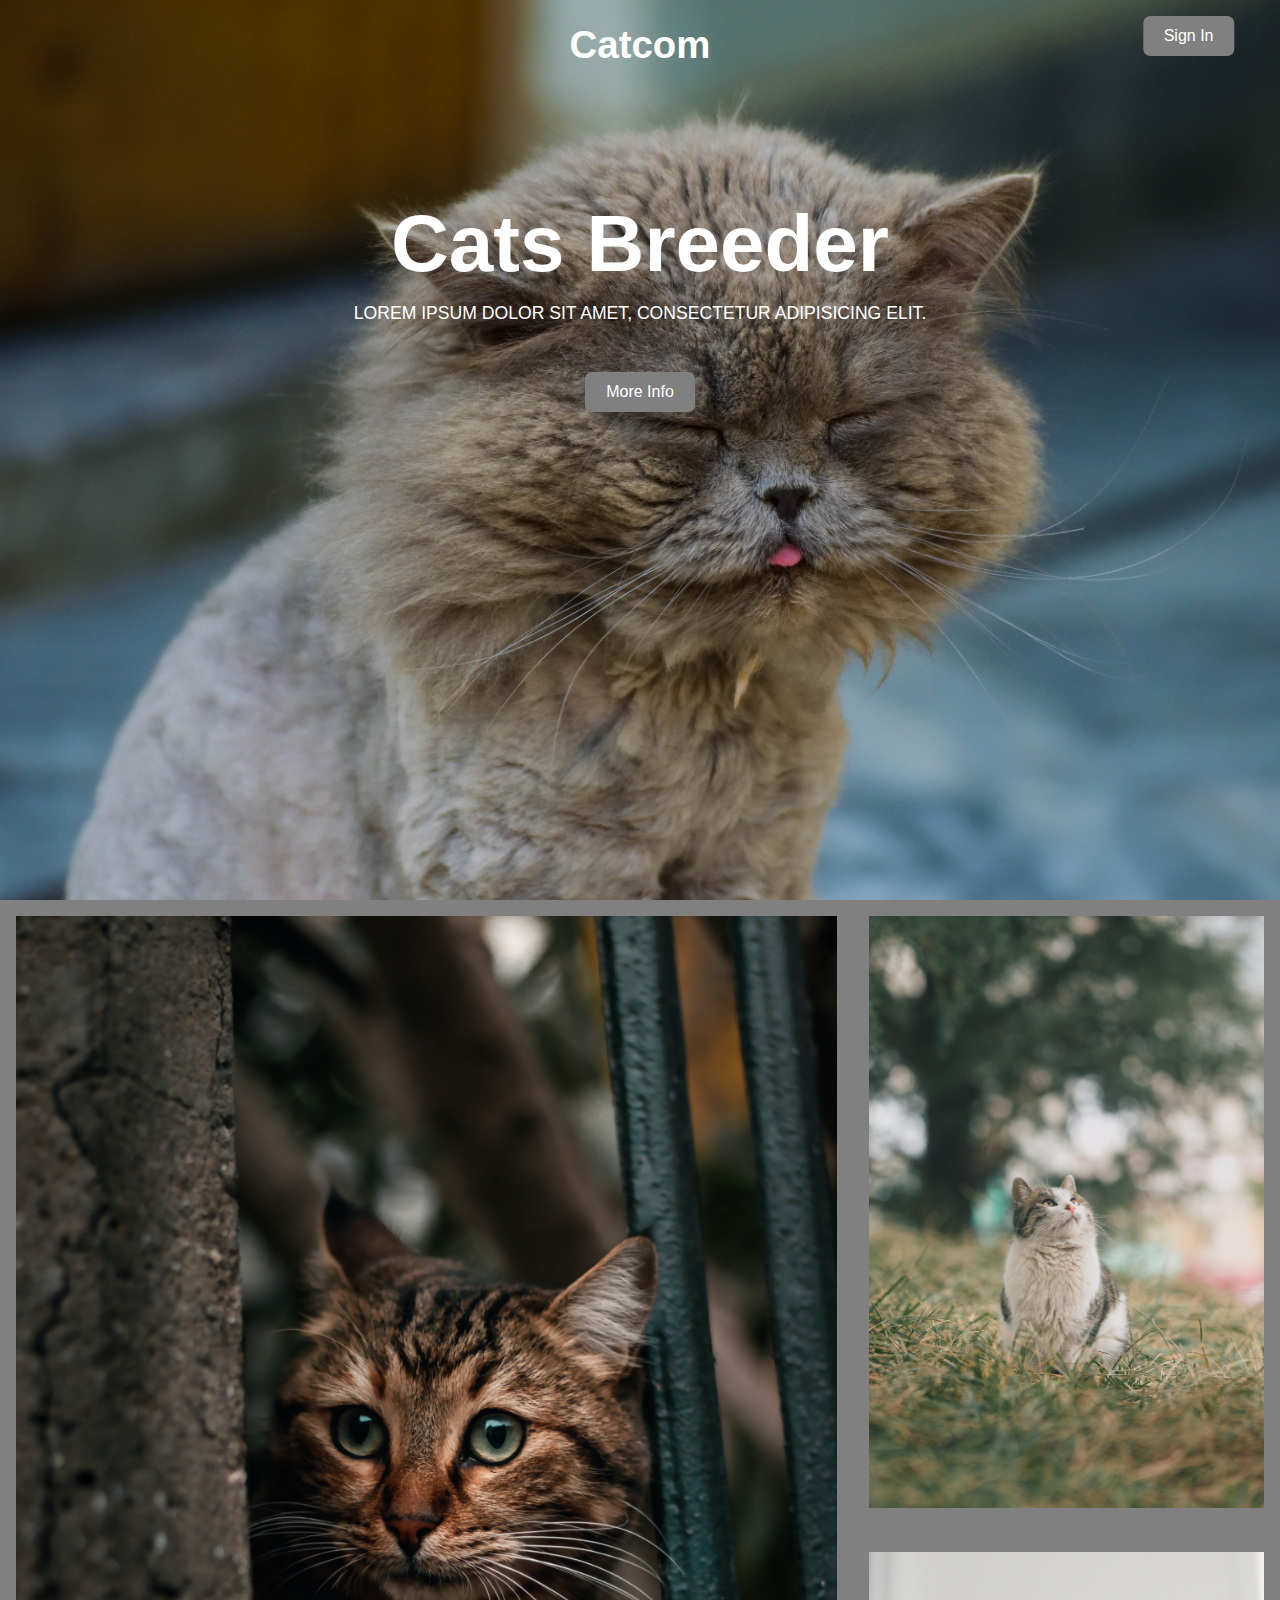
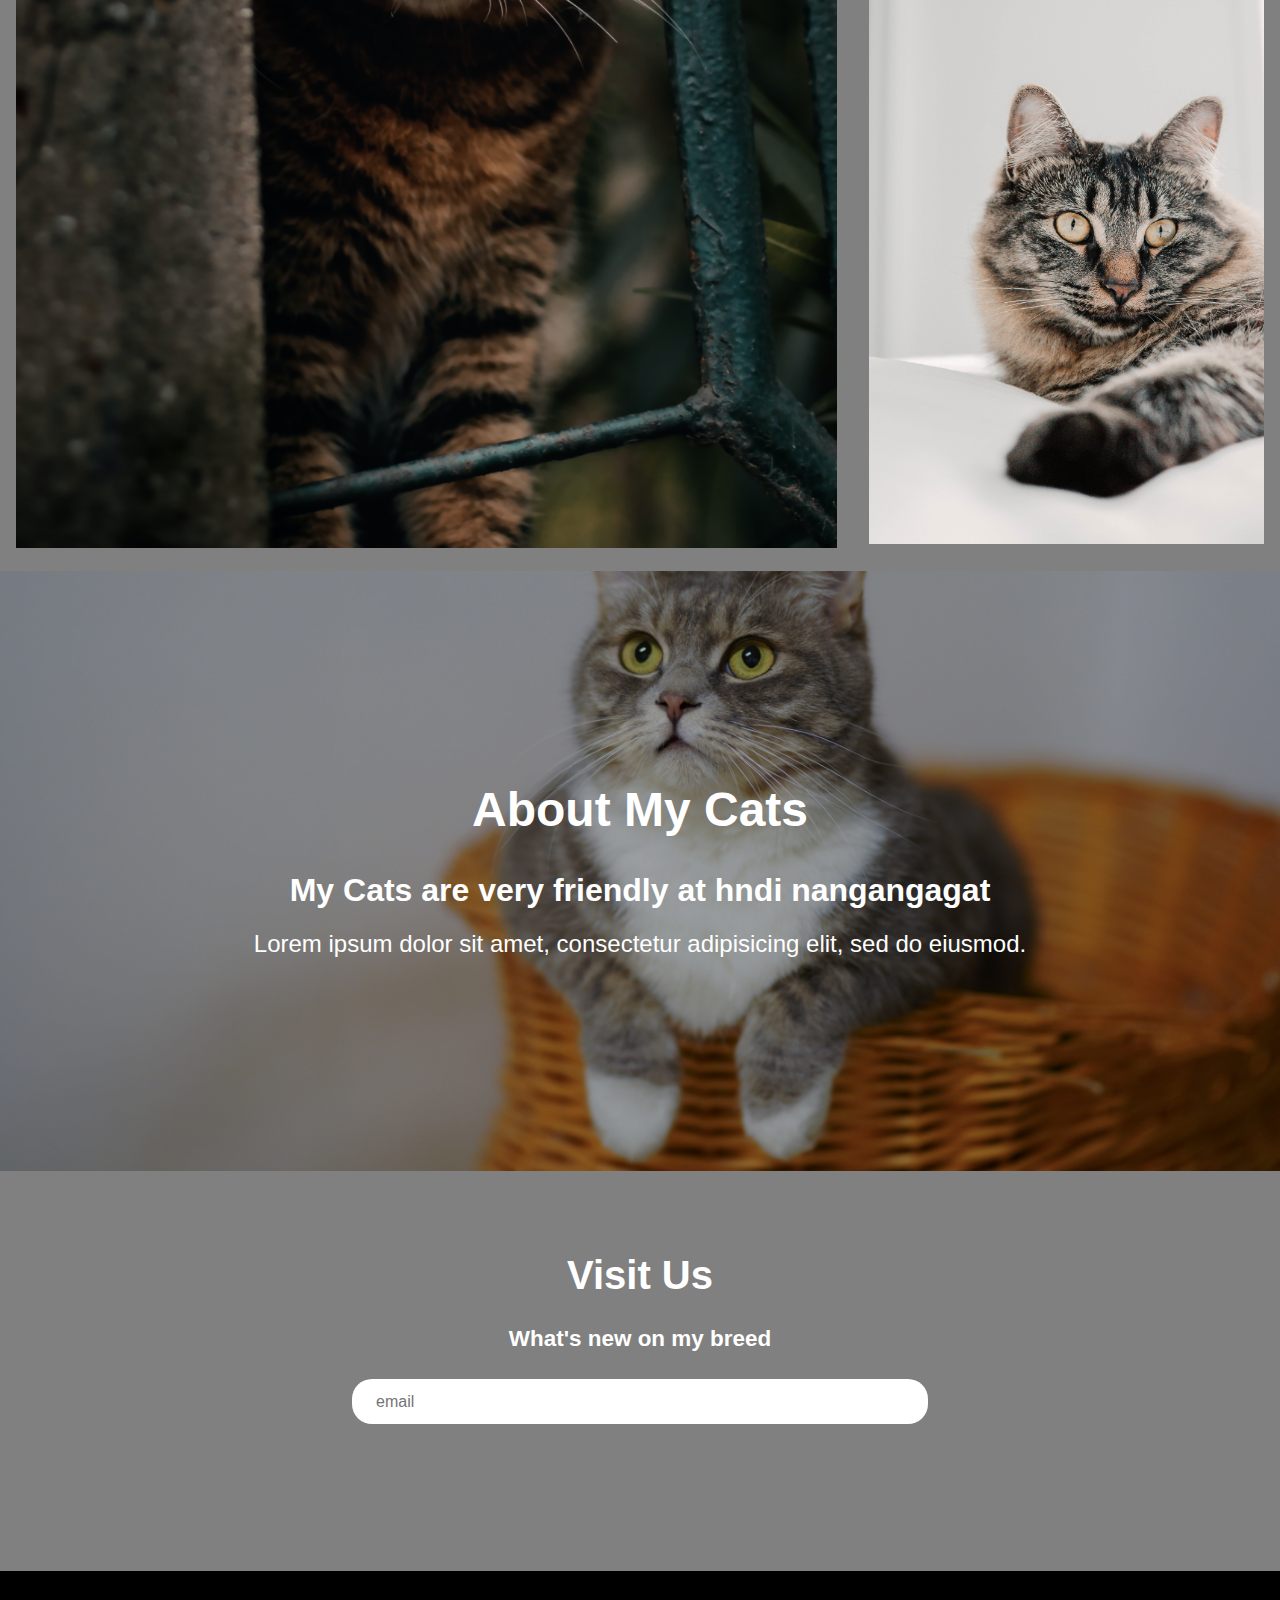
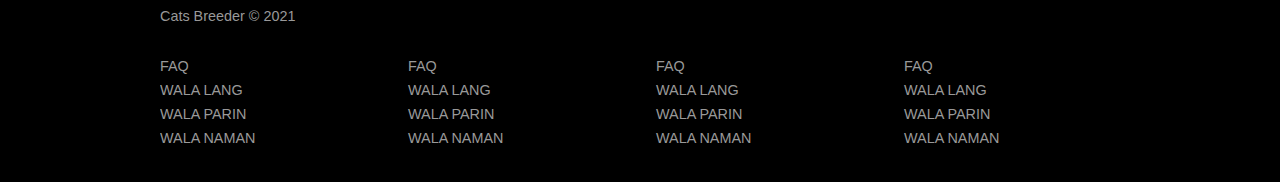
==== index.html @ f8962c0c "Add files via upload" ====
<!DOCTYPE html>
<html>
<head>
	<title>landing Page</title>
	<meta charset="utf-8">
	<meta name="viewport" content="width=device-width, initial-scale=1.0">
	<link rel="stylesheet" type="text/css" href="style.css">
</head>
<body>
	<header class="main-header">
		<div class="header">
			<h1 class="logo">Catcom</h1>
			<a href="#" class="btn">Sign In</a>
			
		</div>

		<div class="header2">
			<h1>Cats Breeder</h1>
			<p>Lorem ipsum dolor sit amet, consectetur adipisicing elit.</p>
			<a href="#about" class="btn">
				More Info
			</a>
			
		</div>
		
	</header>

	<section class="gallery">
		<div class="gal-container">
			<a href="#">
				<div class="img-container">
					<img src="img/cat1.jpg" alt="cat1">
					<p class="text">Lorem ipsum dolor sit amet, consectetur adipisicing elit.</p>
				</div>
			</a>
			<a href="#">
				<div class="img-container">
					<img src="img/cat2.jpg" alt="cat2">
					<p class="text">Lorem ipsum dolor sit amet, consectetur adipisicing elit.</p>
				</div>
			</a>
			<a href="#">
				<div class="img-container">
					<img src="img/cat5.jpg" alt="cat5">
					<p class="text">Lorem ipsum dolor sit amet, consectetur adipisicing elit.</p>
				</div>
			</a>
		</div>
		
	</section>
	<section class="about-section" id="about">
		<div class="overlay">
			<div class="about-section-inner">
				<h3>About My Cats</h3>
				<h2>My Cats are very friendly at hndi nangangagat</h2>
				<p>Lorem ipsum dolor sit amet, consectetur adipisicing elit, sed do eiusmod.</p>
			</div>
		</div>
	</section>

	<section class="news">
		<div class="news-inner">
			<h2>Visit Us</h2>
			<h3>What's new on my breed</h3>
			<div class="email-form">
				<span>
					<input type="email" name="email" id="email" size="40" class="form-control" placeholder="email">
					
				</span>
				
				
			</div>
		</div>
		
	</section>

	<footer class="footer">
		<p>Cats Breeder &copy 2021</p>

		<div class="footer-col">
			<ul>
				<li><a href="#">FAQ</a></li>
				<li><a href="#">WALA LANG</a></li>
				<li><a href="#">WALA PARIN</a></li>
				<li><a href="#">WALA NAMAN</a></li>
			</ul>
			
			<ul>
				<li><a href="#">FAQ</a></li>
				<li><a href="#">WALA LANG</a></li>
				<li><a href="#">WALA PARIN</a></li>
				<li><a href="#">WALA NAMAN</a></li>
			</ul>

			<ul>
				<li><a href="#">FAQ</a></li>
				<li><a href="#">WALA LANG</a></li>
				<li><a href="#">WALA PARIN</a></li>
				<li><a href="#">WALA NAMAN</a></li>
			</ul>

			<ul>
				<li><a href="#">FAQ</a></li>
				<li><a href="#">WALA LANG</a></li>
				<li><a href="#">WALA PARIN</a></li>
				<li><a href="#">WALA NAMAN</a></li>
			</ul>
		</div>
	</footer>

</body>
</html>
---- style.css ----
*{
	margin: 0;
	padding: 0;
	box-sizing: border-box;
}
html {
	scroll-behavior: smooth;
}

body {
	font-family: arial;
	background: black;
	color: white;
	font-size: 1.2rem;
	line-height: 1.7rem;

}
h1,h2,h3{
	line-height: 3rem;
}
a {
	text-decoration: none;
}
ul {
	list-style: none;
}

img {
	width: 100%;
}

.main-header{
	width: 100%;
	height: 100vh;
	position:relative;
	background:  url(img/muni.jpg) no-repeat center/cover;
}

.header {
	position: relative;
	height: 90px;
	z-index: 2;
}

.header .logo{
	position: absolute;
	top: 50%;
	left: 50%;
	transform: translate(-50%, -50%);

}
.header a{
	position: absolute;
	top: 40%;
	right: 0%;
	transform: translate(-50%, -50%);

}

.header2 {
	position: relative;
	margin: auto;
	display: flex;
	flex-direction: column;
	justify-content: center;
	align-items: center;
	text-align: center;
	margin-top: 9rem;
	z-index: 2;
}

.header2 h1{
	font-weight: 700;
	font-size: 5rem;
	line-height: 1.3rem;
	margin: 0 0 2rem;
}

.header2 p{
	text-transform: uppercase;
	font-weight: 400;
	font-size: 1.1rem;
	line-height: 1.3rem;
	margin: 1rem 2rem;
}
.header2 a{
		margin-top: 2rem;
}



.btn {
	display: inline-block;
	background: grey;
	color: white;
	padding: 0.4rem 1.3rem;
	font-size: 1rem;
	text-align: center;
	border-radius: 7px;

}
.btn:hover{
	background: black;
	color: white;
}

section.gallery {
	background: grey;
	width:100%;
}

section.gallery .gal-container {
	display:grid;
	justify-content: center;
	grid-template-columns: 4fr 1fr 1fr;
	grid-template-rows: auto;
    grid-template-areas:
    'box1 box2 box2'
	'box1 box3 box3';
}

section.gallery .gal-container a:first-child{
	grid-area: box1;
	padding: 1rem;

}

section.gallery .gal-container a:nth-child(2){
	grid-area: box2;
	padding: 1rem;

}

section.gallery .gal-container a:last-child{
	grid-area: box3;
	padding: 1rem;

}
.img-container  {
	position: relative;
	display: inline-block;

}

.img-container .text {
	opacity: 0;
	color: white;
	position: absolute;
	display: flex;
	justify-content: center;
	align-items: center;
	text-align: center;
	top: 0;
	left: 0;
	height: 100%;
	width: 100%;
	background: rgba(0,0,0,0.5);
	transition: all .3s ease-in-out;

}

.text:hover{
	opacity: 1;
}

.overlay {
	position: absolute;
	top: 0;
	left:0;
	height: 100%;
	width: 100%;
	background-color: rgba(0,0,0,0.3);
}

.about-section {
	position: relative;
	background: url(img/cat17.jpg) no-repeat bottom center/cover;
	height: 600px;

}
.about-section-inner {
	height: 100%;
	display:flex;
	flex-direction: column;
	align-items: center;
	justify-content: center;
	text-align: center;
	margin: auto;
	max-width: 860px;
	padding: 5rem 0;
}

.about-section-inner h3{
	font-size: 3rem;
}

.about-section-inner h2{
	font-size: 2rem;
	line-height: 5rem;
	margin-top: 1rem;
}


.about-section-inner p{
	font-size: 1.5rem;

}

.news{
	width: 100%;
	height: 400px;
	background: grey;
}

.news-inner {
	display: flex;
	flex-direction: column;
	justify-content: center;
	align-items: center;
	padding: 5%;
}

.news-inner h2{
	font-size: 2.5rem;
	margin: 1rem;
}

.email-form {
	width:50%;
	background-color: white;
	position: relative;
	border-radius: 20px;
	line-height: 0;
	margin-top: 1rem;


}
.email-form .form-control{
	display:inline-block;
	border: 0;
	outline: 0;
	font-size: 1rem;
	color: #ddd;
	background-color: transparent;
	margin: 0;
	padding: 0 3rem 0 1.5rem;
	width: 100%;
	height: 45px;
	border-radius: 20px;

}

.footer{
	max-width: 75%;
	margin: 2rem auto;
	overflow: auto;

}

.footer, .footer a{
	color: #999;
	font-size: 0.9rem;
}
.footer p{
	margin-bottom: 1.5rem;
	
}

.footer .footer-col{
	display: grid;
	grid-template-columns: repeat(4, 1fr);
	grid-gap: 2rem;


}

.footer li{
	line-height: 1.5rem;

}

@media (max-width: 700px){

	.header a{
		top:90%;
		right: 19%;
		transform: translate(-80%, -30%);
	}
	.header2 {
		margin-top: 25%;
	}

	.header2 h1 {
		font-size: 4.5rem;
		line-height: 4rem;
	}

	.header2 p {
		font-size: 1.4rem;
		line-height: 1.6rem;
	}

	section.gallery .gal-container {
		grid-template-columns: 1fr;

		grid-template-areas: "box1"
		"box2"
		"box3"


	}

	.about-section-inner h2 {
		font-size: 1.5rem;
	}

	.footer .footer-col {
		grid-template-columns: repeat(2, 1fr);
	}
}
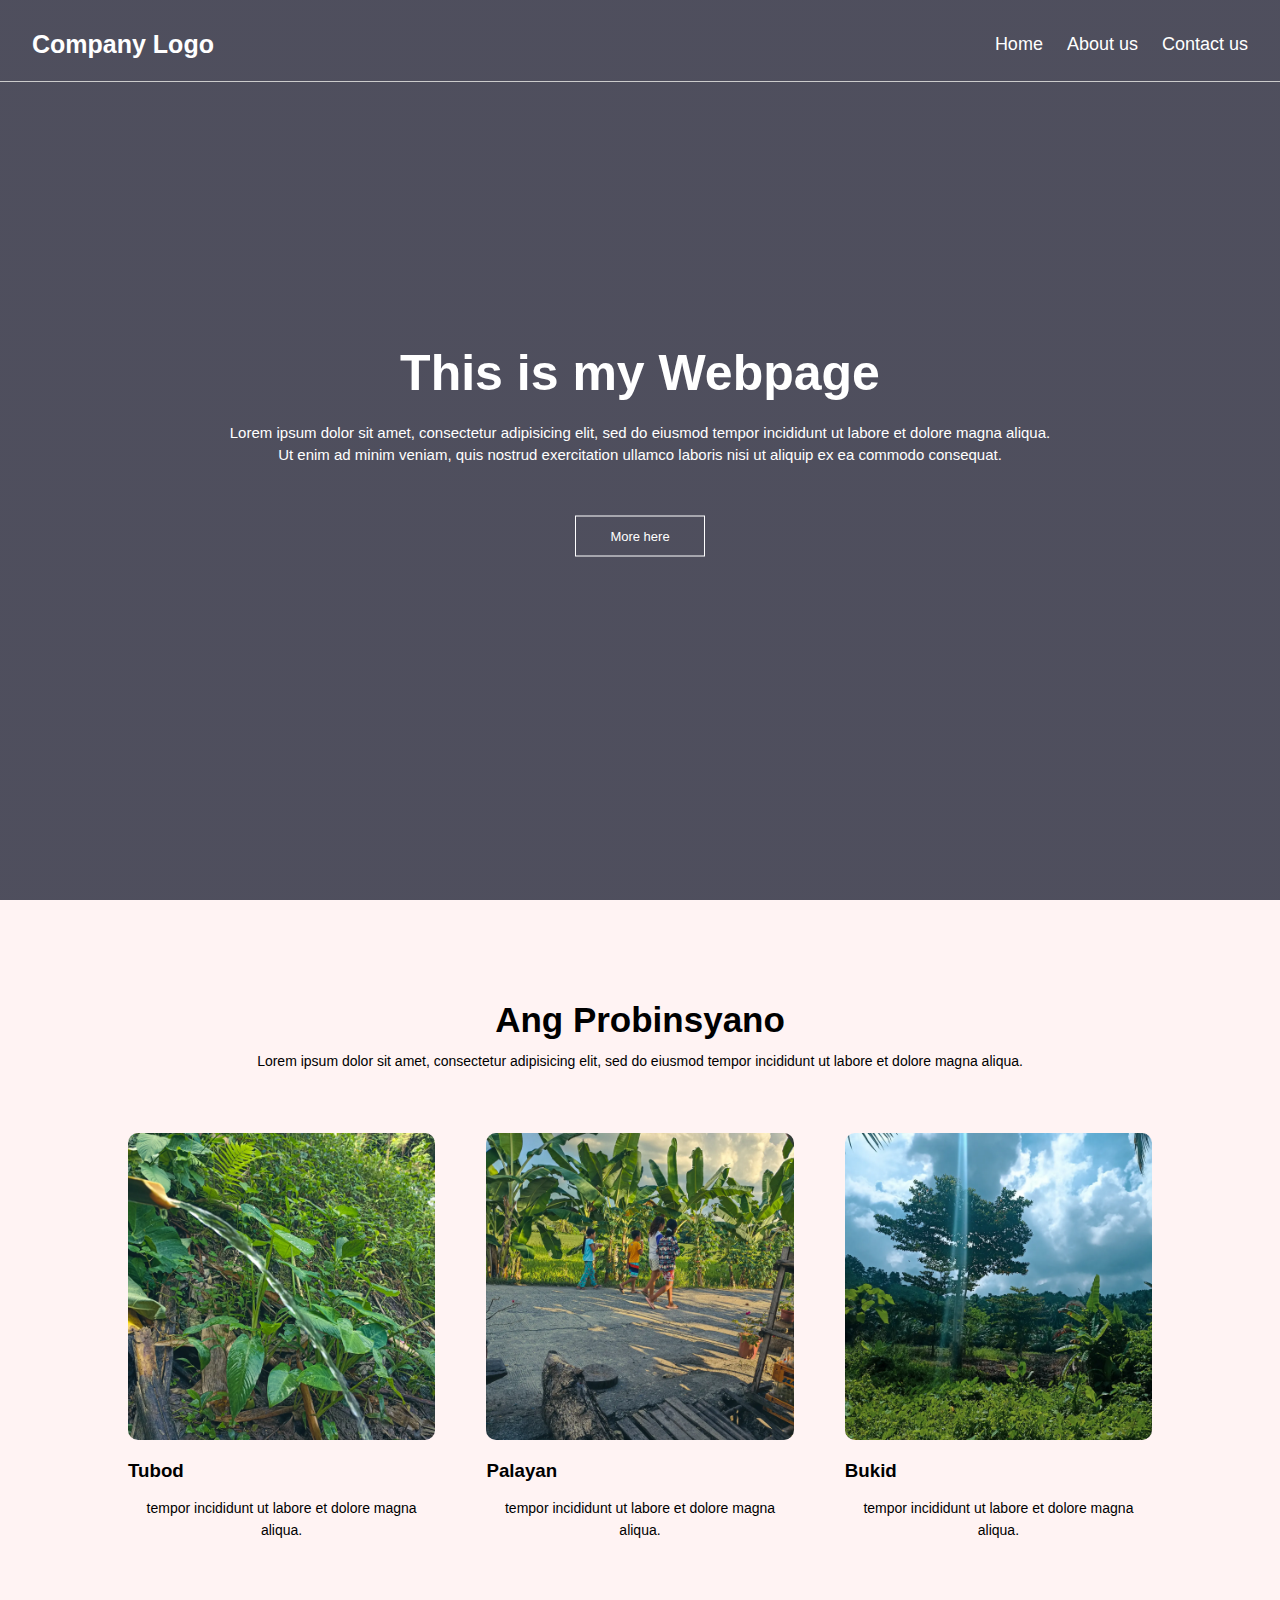
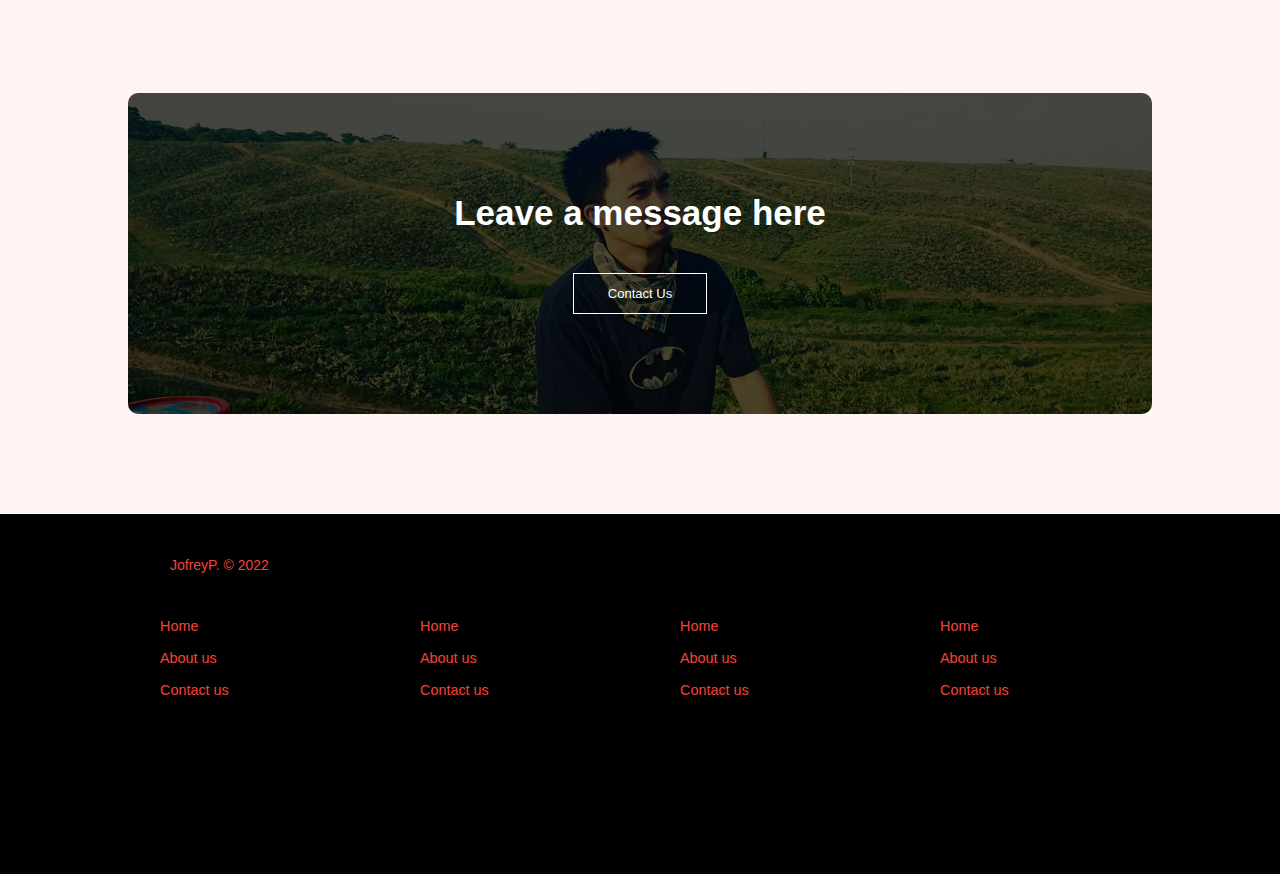
==== commit 8e362bc6: "new added files" ====
--- a/index.html
+++ b/index.html
@@ -1,112 +1,91 @@
-<!DOCTYPE html>
-<html>
-<head>
-	<title>landing Page</title>
-	<meta charset="utf-8">
-	<meta name="viewport" content="width=device-width, initial-scale=1.0">
-	<link rel="stylesheet" type="text/css" href="style.css">
-</head>
-<body>
-	<header class="main-header">
-		<div class="header">
-			<h1 class="logo">Catcom</h1>
-			<a href="#" class="btn">Sign In</a>
-			
-		</div>
-
-		<div class="header2">
-			<h1>Cats Breeder</h1>
-			<p>Lorem ipsum dolor sit amet, consectetur adipisicing elit.</p>
-			<a href="#about" class="btn">
-				More Info
-			</a>
-			
-		</div>
-		
-	</header>
-
-	<section class="gallery">
-		<div class="gal-container">
-			<a href="#">
-				<div class="img-container">
-					<img src="img/cat1.jpg" alt="cat1">
-					<p class="text">Lorem ipsum dolor sit amet, consectetur adipisicing elit.</p>
-				</div>
-			</a>
-			<a href="#">
-				<div class="img-container">
-					<img src="img/cat2.jpg" alt="cat2">
-					<p class="text">Lorem ipsum dolor sit amet, consectetur adipisicing elit.</p>
-				</div>
-			</a>
-			<a href="#">
-				<div class="img-container">
-					<img src="img/cat5.jpg" alt="cat5">
-					<p class="text">Lorem ipsum dolor sit amet, consectetur adipisicing elit.</p>
-				</div>
-			</a>
-		</div>
-		
-	</section>
-	<section class="about-section" id="about">
-		<div class="overlay">
-			<div class="about-section-inner">
-				<h3>About My Cats</h3>
-				<h2>My Cats are very friendly at hndi nangangagat</h2>
-				<p>Lorem ipsum dolor sit amet, consectetur adipisicing elit, sed do eiusmod.</p>
-			</div>
-		</div>
-	</section>
-
-	<section class="news">
-		<div class="news-inner">
-			<h2>Visit Us</h2>
-			<h3>What's new on my breed</h3>
-			<div class="email-form">
-				<span>
-					<input type="email" name="email" id="email" size="40" class="form-control" placeholder="email">
-					
-				</span>
-				
-				
-			</div>
-		</div>
-		
-	</section>
-
-	<footer class="footer">
-		<p>Cats Breeder &copy 2021</p>
-
-		<div class="footer-col">
-			<ul>
-				<li><a href="#">FAQ</a></li>
-				<li><a href="#">WALA LANG</a></li>
-				<li><a href="#">WALA PARIN</a></li>
-				<li><a href="#">WALA NAMAN</a></li>
-			</ul>
-			
-			<ul>
-				<li><a href="#">FAQ</a></li>
-				<li><a href="#">WALA LANG</a></li>
-				<li><a href="#">WALA PARIN</a></li>
-				<li><a href="#">WALA NAMAN</a></li>
-			</ul>
-
-			<ul>
-				<li><a href="#">FAQ</a></li>
-				<li><a href="#">WALA LANG</a></li>
-				<li><a href="#">WALA PARIN</a></li>
-				<li><a href="#">WALA NAMAN</a></li>
-			</ul>
-
-			<ul>
-				<li><a href="#">FAQ</a></li>
-				<li><a href="#">WALA LANG</a></li>
-				<li><a href="#">WALA PARIN</a></li>
-				<li><a href="#">WALA NAMAN</a></li>
-			</ul>
-		</div>
-	</footer>
-
-</body>
+<!DOCTYPE html>
+<html lang="en">
+<head>
+    <meta charset="utf-8">
+    <meta name="viewport" content="width=device-width,initial-scale=1">
+    <link rel="stylesheet" type="text/css" href="style.css">
+    <title>Webpage</title>
+</head>
+    <body>
+        <section class="header"> 
+           <div class="wrapper">
+            <div class="nav">
+                <a class="logo" href="Home.html">Company Logo</a>
+                <div class="nav-right">
+                    <a class=" active" href="index.html">Home</a>
+                    <a href="About.html">About us</a>
+                    <a href="contact.html">Contact us</a>
+                </div>
+            </div>
+           </div>
+            <div class="text-box">
+                <h1>This is my Webpage</h1>
+                <p>Lorem ipsum dolor sit amet, consectetur adipisicing elit, sed do eiusmod
+                tempor incididunt ut labore et dolore magna aliqua.<br> Ut enim ad minim veniam,
+                quis nostrud exercitation ullamco laboris nisi ut aliquip ex ea commodo
+                consequat.</p>
+               <a class="hero-btn" href="#">More here</a> 
+            </div>
+        </section>
+
+         <section class="facilities">
+        <h1>Ang Probinsyano</h1>
+        <p>Lorem ipsum dolor sit amet, consectetur adipisicing elit, sed do eiusmod
+                tempor incididunt ut labore et dolore magna aliqua.</p>
+        <div class="row">
+            <div class="facilities-col">
+                <img src="image/3.jpg">
+                <h3>Tubod</h3>
+                <p>tempor incididunt ut labore et dolore magna aliqua.</p>
+            </div> 
+            <div class="facilities-col">
+                <img src="image/2.jpg">
+                <h3>Palayan</h3>
+                <p>tempor incididunt ut labore et dolore magna aliqua.</p>
+            </div> 
+            <div class="facilities-col">
+                <img src="image/1.jpg">
+                <h3>Bukid</h3>
+                <p>tempor incididunt ut labore et dolore magna aliqua.</p>
+            </div> 
+        </div>      
+    </section>
+
+    <section class="con">
+        <h1>Leave a message here</h1>
+        <a class="hero-btn" href="contact.html">Contact Us</a>
+    </section>
+
+    <section class="footer-back">
+            <footer class="footer">
+                <p class="foot">JofreyP. &copy 2022</p>
+
+                <div class="footer-col">
+                     <ul>
+                        <li><a href="index.html">Home</a></li>
+                        <li><a href="About.html">About us</a></li>
+                        <li><a href="contact">Contact us</a></li>
+                    </ul>
+                    
+                    <ul>
+                        <li><a href="index.html">Home</a></li>
+                        <li><a href="About.html">About us</a></li>
+                        <li><a href="contact">Contact us</a></li>
+                    </ul>
+
+                     <ul>
+                        <li><a href="index.html">Home</a></li>
+                        <li><a href="About.html">About us</a></li>
+                        <li><a href="contact">Contact us</a></li>
+                    </ul>
+
+                     <ul>
+                        <li><a href="index.html">Home</a></li>
+                        <li><a href="About.html">About us</a></li>
+                        <li><a href="contact">Contact us</a></li>
+                    </ul>   
+                </div>
+            </footer>
+    </section>
+    </body>
 </html>--- a/style.css
+++ b/style.css
@@ -1,320 +1,369 @@
-*{
-	margin: 0;
-	padding: 0;
-	box-sizing: border-box;
-}
-html {
-	scroll-behavior: smooth;
-}
-
-body {
-	font-family: arial;
-	background: black;
-	color: white;
-	font-size: 1.2rem;
-	line-height: 1.7rem;
-
-}
-h1,h2,h3{
-	line-height: 3rem;
-}
-a {
-	text-decoration: none;
-}
-ul {
-	list-style: none;
-}
-
-img {
-	width: 100%;
-}
-
-.main-header{
-	width: 100%;
-	height: 100vh;
-	position:relative;
-	background:  url(img/muni.jpg) no-repeat center/cover;
-}
-
-.header {
-	position: relative;
-	height: 90px;
-	z-index: 2;
-}
-
-.header .logo{
-	position: absolute;
-	top: 50%;
-	left: 50%;
-	transform: translate(-50%, -50%);
-
-}
-.header a{
-	position: absolute;
-	top: 40%;
-	right: 0%;
-	transform: translate(-50%, -50%);
-
-}
-
-.header2 {
-	position: relative;
-	margin: auto;
-	display: flex;
-	flex-direction: column;
-	justify-content: center;
-	align-items: center;
-	text-align: center;
-	margin-top: 9rem;
-	z-index: 2;
-}
-
-.header2 h1{
-	font-weight: 700;
-	font-size: 5rem;
-	line-height: 1.3rem;
-	margin: 0 0 2rem;
-}
-
-.header2 p{
-	text-transform: uppercase;
-	font-weight: 400;
-	font-size: 1.1rem;
-	line-height: 1.3rem;
-	margin: 1rem 2rem;
-}
-.header2 a{
-		margin-top: 2rem;
-}
-
-
-
-.btn {
-	display: inline-block;
-	background: grey;
-	color: white;
-	padding: 0.4rem 1.3rem;
-	font-size: 1rem;
-	text-align: center;
-	border-radius: 7px;
-
-}
-.btn:hover{
-	background: black;
-	color: white;
-}
-
-section.gallery {
-	background: grey;
-	width:100%;
-}
-
-section.gallery .gal-container {
-	display:grid;
-	justify-content: center;
-	grid-template-columns: 4fr 1fr 1fr;
-	grid-template-rows: auto;
-    grid-template-areas:
-    'box1 box2 box2'
-	'box1 box3 box3';
-}
-
-section.gallery .gal-container a:first-child{
-	grid-area: box1;
-	padding: 1rem;
-
-}
-
-section.gallery .gal-container a:nth-child(2){
-	grid-area: box2;
-	padding: 1rem;
-
-}
-
-section.gallery .gal-container a:last-child{
-	grid-area: box3;
-	padding: 1rem;
-
-}
-.img-container  {
-	position: relative;
-	display: inline-block;
-
-}
-
-.img-container .text {
-	opacity: 0;
-	color: white;
-	position: absolute;
-	display: flex;
-	justify-content: center;
-	align-items: center;
-	text-align: center;
-	top: 0;
-	left: 0;
-	height: 100%;
-	width: 100%;
-	background: rgba(0,0,0,0.5);
-	transition: all .3s ease-in-out;
-
-}
-
-.text:hover{
-	opacity: 1;
-}
-
-.overlay {
-	position: absolute;
-	top: 0;
-	left:0;
-	height: 100%;
-	width: 100%;
-	background-color: rgba(0,0,0,0.3);
-}
-
-.about-section {
-	position: relative;
-	background: url(img/cat17.jpg) no-repeat bottom center/cover;
-	height: 600px;
-
-}
-.about-section-inner {
-	height: 100%;
-	display:flex;
-	flex-direction: column;
-	align-items: center;
-	justify-content: center;
-	text-align: center;
-	margin: auto;
-	max-width: 860px;
-	padding: 5rem 0;
-}
-
-.about-section-inner h3{
-	font-size: 3rem;
-}
-
-.about-section-inner h2{
-	font-size: 2rem;
-	line-height: 5rem;
-	margin-top: 1rem;
-}
-
-
-.about-section-inner p{
-	font-size: 1.5rem;
-
-}
-
-.news{
-	width: 100%;
-	height: 400px;
-	background: grey;
-}
-
-.news-inner {
-	display: flex;
-	flex-direction: column;
-	justify-content: center;
-	align-items: center;
-	padding: 5%;
-}
-
-.news-inner h2{
-	font-size: 2.5rem;
-	margin: 1rem;
-}
-
-.email-form {
-	width:50%;
-	background-color: white;
-	position: relative;
-	border-radius: 20px;
-	line-height: 0;
-	margin-top: 1rem;
-
-
-}
-.email-form .form-control{
-	display:inline-block;
-	border: 0;
-	outline: 0;
-	font-size: 1rem;
-	color: #ddd;
-	background-color: transparent;
-	margin: 0;
-	padding: 0 3rem 0 1.5rem;
-	width: 100%;
-	height: 45px;
-	border-radius: 20px;
-
-}
-
-.footer{
-	max-width: 75%;
-	margin: 2rem auto;
-	overflow: auto;
-
-}
-
-.footer, .footer a{
-	color: #999;
-	font-size: 0.9rem;
-}
-.footer p{
-	margin-bottom: 1.5rem;
-	
-}
-
-.footer .footer-col{
-	display: grid;
-	grid-template-columns: repeat(4, 1fr);
-	grid-gap: 2rem;
-
-
-}
-
-.footer li{
-	line-height: 1.5rem;
-
-}
-
-@media (max-width: 700px){
-
-	.header a{
-		top:90%;
-		right: 19%;
-		transform: translate(-80%, -30%);
-	}
-	.header2 {
-		margin-top: 25%;
-	}
-
-	.header2 h1 {
-		font-size: 4.5rem;
-		line-height: 4rem;
-	}
-
-	.header2 p {
-		font-size: 1.4rem;
-		line-height: 1.6rem;
-	}
-
-	section.gallery .gal-container {
-		grid-template-columns: 1fr;
-
-		grid-template-areas: "box1"
-		"box2"
-		"box3"
-
-
-	}
-
-	.about-section-inner h2 {
-		font-size: 1.5rem;
-	}
-
-	.footer .footer-col {
-		grid-template-columns: repeat(2, 1fr);
-	}
+*{
+    font-family:arial, helvetica sans-serif;
+    margin:0;
+    padding:0;
+}
+
+    html {
+    scroll-behavior: smooth;
+}
+
+body{
+    background-color: #fff3f3;
+}
+ .header{
+    background-image:linear-gradient(rgba(4,9,30,0.7),rgba(4,9,30,0.7)),url(image/view.jpg);
+    min-height: 100vh;
+    width:100%;
+    background-size:cover;
+    background-position:center;
+    position:relative;
+ }
+
+
+
+ .nav{
+  overflow: hidden;
+  background:transparent;
+  padding: 20px 20px 10px;
+  border-bottom:1px solid #ccc;
+
+}
+
+.nav a {
+  float: left;
+  color: #fff;
+  text-align: center;
+  padding: 12px;
+  text-decoration: none;
+  font-size: 18px; 
+  line-height: 25px;
+  border-radius: 4px;
+}
+.nav-right a::after{
+  content:'';
+  width:0;
+  height:2px;
+  background:#f44336;
+  display:block;
+  margin:auto;
+  transition:0.5s;
+}
+.nav-right a:hover::after{
+  width:100%;
+}
+.nav a.logo {
+  font-size: 25px;
+  font-weight: bold;
+}
+.nav a.logo:hover{
+    color:#f44336;
+    transition:1s;
+}
+.nav-right{
+    float:right;
+}
+.hero-btn{
+  display:inline-block;
+  text-decoration:none;
+  color:#fff;
+  border:1px solid #fff;
+  padding:12px 34px;
+  font-size:13px;
+  background:transparent;
+  position:relative;
+  cursor:pointer;
+}
+.hero-btn:hover{
+  border:1px solid #f44336;
+  background:#f44336;
+  color:black;
+  transition:1s;
+}
+
+
+/*----Navigation----*/
+
+.text-box{
+  width:90%;
+  color:#fff;
+  position:absolute;
+  top:50%;
+  left:50%;
+  transform:translate(-50%,-50%);
+  text-align:center;
+}
+.text-box h1{
+  font-size:50px;
+}
+.text-box p{
+  margin:10px 0 40px;
+  font-size:15px;
+  color:#fff;
+}
+
+/*section 2----*/
+.row{
+  margin-top:5%;
+  display:flex;
+  justify-content:space-between;
+}
+
+.facilities{
+  width:80%;
+  margin:auto;
+  text-align:center;
+  padding-top:100px;
+}
+.facilities-col{
+  flex-basis:30%;
+  border-radius:10px;
+  margin-bottom:5%;
+  text-align:left;
+}
+.facilities-col img{
+  width:100%;
+  border-radius:10px;
+}
+.facilities-col p{
+  padding:0;
+}
+.facilities-col h3{
+  margin-top:16px;
+  margin-bottom:15px;
+  text-align:left;
+}
+
+h1{
+  text-align:center;
+  font-size:35px;
+  font-weight:600; 
+}
+p{
+  text-align:center;
+  font-size:14px;
+  font-weight:300;
+  line-height:22px;
+  padding:10px;
+  }
+h3{
+  text-align:center;
+  font-weight:600;
+  margin:10px 0;
+}
+
+/*About us*/
+
+.sub-header{
+  height:50vh;
+  width:100%;
+  background-image:linear-gradient(rgba(4,9,30,0.7),rgba(4,9,30,0.7)),url(image/view.jpg);
+  background-position:center;
+  background-size:cover;
+  text-align:center;
+  color:#fff;
+}
+
+.sub-header h1{
+  margin-top:80px;
+}
+
+.about-us{
+  width:80%;
+  margin:auto;
+  padding-top:80px;
+  padding-bottom:50px;
+}
+.about-col{
+  flex-basis:48%;
+  padding:32px 2px;
+}
+.about-col img{
+  width:80%;
+}
+.about-col h1{
+  padding-top:0;
+}
+.about-col p{
+    font-size:15px;
+    text-align:left;
+  padding:15px 0 25px;
+}
+.red-btn{
+  border:1px solid #f44336;
+  background:transparent;
+  color:#f44336;
+}
+/*Contact us*/
+.location{
+  width:80%;
+  margin:auto;
+  padding:80px 0;
+
+}
+.location iframe{
+  width:100%;
+}
+.contact-us{
+  width:80%;
+  margin:auto;
+}
+.contact-col{
+  flex-basis:48%;
+  margin-bottom:30px;
+}
+.contact-col div{
+  display:flex;
+  align-items:center;
+  margin-bottom:40px;
+}
+.contact-col div p{
+  padding:0;
+  text-align:left;
+}
+.contact-col div h5{
+  font-size:20px;
+  margin-bottom:5px;
+  font-weight:400;
+  color:#555;
+}
+.contact-col div h4{
+  font-size:20px;
+  color:#f44336;
+  margin-bottom:10px;
+}
+
+.contact-col input, .contact-col textarea{
+  width:100%;
+  margin-bottom:17px;
+  padding:15px;
+  outline:none;
+  border:1px solid #ccc;
+  box-sizing:border-box;
+}
+
+/*con section*/
+.con{
+  margin:100px auto;
+  width:80%;
+  background-image:linear-gradient(rgba(0,0,0,0.7),rgba(0,0,0,0.7)),url(image/ako.jpg);
+  background-position:center;
+  background-size:cover;
+  border-radius:10px;
+  text-align:center;
+  padding:100px 0;
+}
+.con h1{
+  color:#fff;
+  margin-bottom:40px;
+  padding:0;
+}
+
+/*footer*/
+ 
+ .footer-back{
+     background:black;
+     width:100%;
+     margin-bottom:0;
+     height:40vh;
+ }   
+.footer{
+    padding:30px;
+    max-width: 75%;
+    margin: 2rem auto;
+    overflow: auto;
+
+}
+.footer, .footer a{
+    color: #f44336;
+    font-size: 0.9rem;
+}
+ .foot{
+    margin-bottom: 1.5rem;
+    text-align:left;
+    
+}
+
+.footer .footer-col{
+    display: grid;
+    grid-template-columns: repeat(4, 1fr);
+    grid-gap: 5rem;
+
+
+}
+.footer li{
+    list-style:none;
+    line-height: 2rem;
+
+}
+.footer li a{
+     text-decoration:none;
+}
+
+/*contact footer*/
+
+.contact-footer div{
+    margin-top:30px;
+  width:100%;
+  padding:10px 0;
+  background-color:#ccc;
+  color:#f44336;
+}
+
+.contact-footer div p{
+     text-align:left;
+     margin-left:30px;
+     font-weight:600;
+}
+
+/*about footer*/
+
+.about-footer div{
+    margin-top:30px;
+  width:100%;
+  padding:10px 0;
+  background-color:#ccc;
+  color:#f44336;
+}
+
+.about-footer div p{
+     text-align:left;
+     margin-left:30px;
+     font-weight:600;
+}
+
+ 
+@media (max-width: 700px){
+  .nav a {
+    float: none;
+    display: block;
+    text-align: left;
+  }
+  
+  .nav-right {
+    float: none;
+  }
+
+  .text-box h1{
+    margin-top:200px;
+    font-size:35px;
+  }
+  .row{
+  flex-direction: column;
+}
+.facilities p{
+    text-align:left;
+}
+h1{
+    color:#f44336;
+    padding:30px;
+}
+
+.footer .footer-col {
+        grid-template-columns: repeat(2, 1fr);
+    }
+
+    .footer-back{
+     height:100%;
+ }   
 }